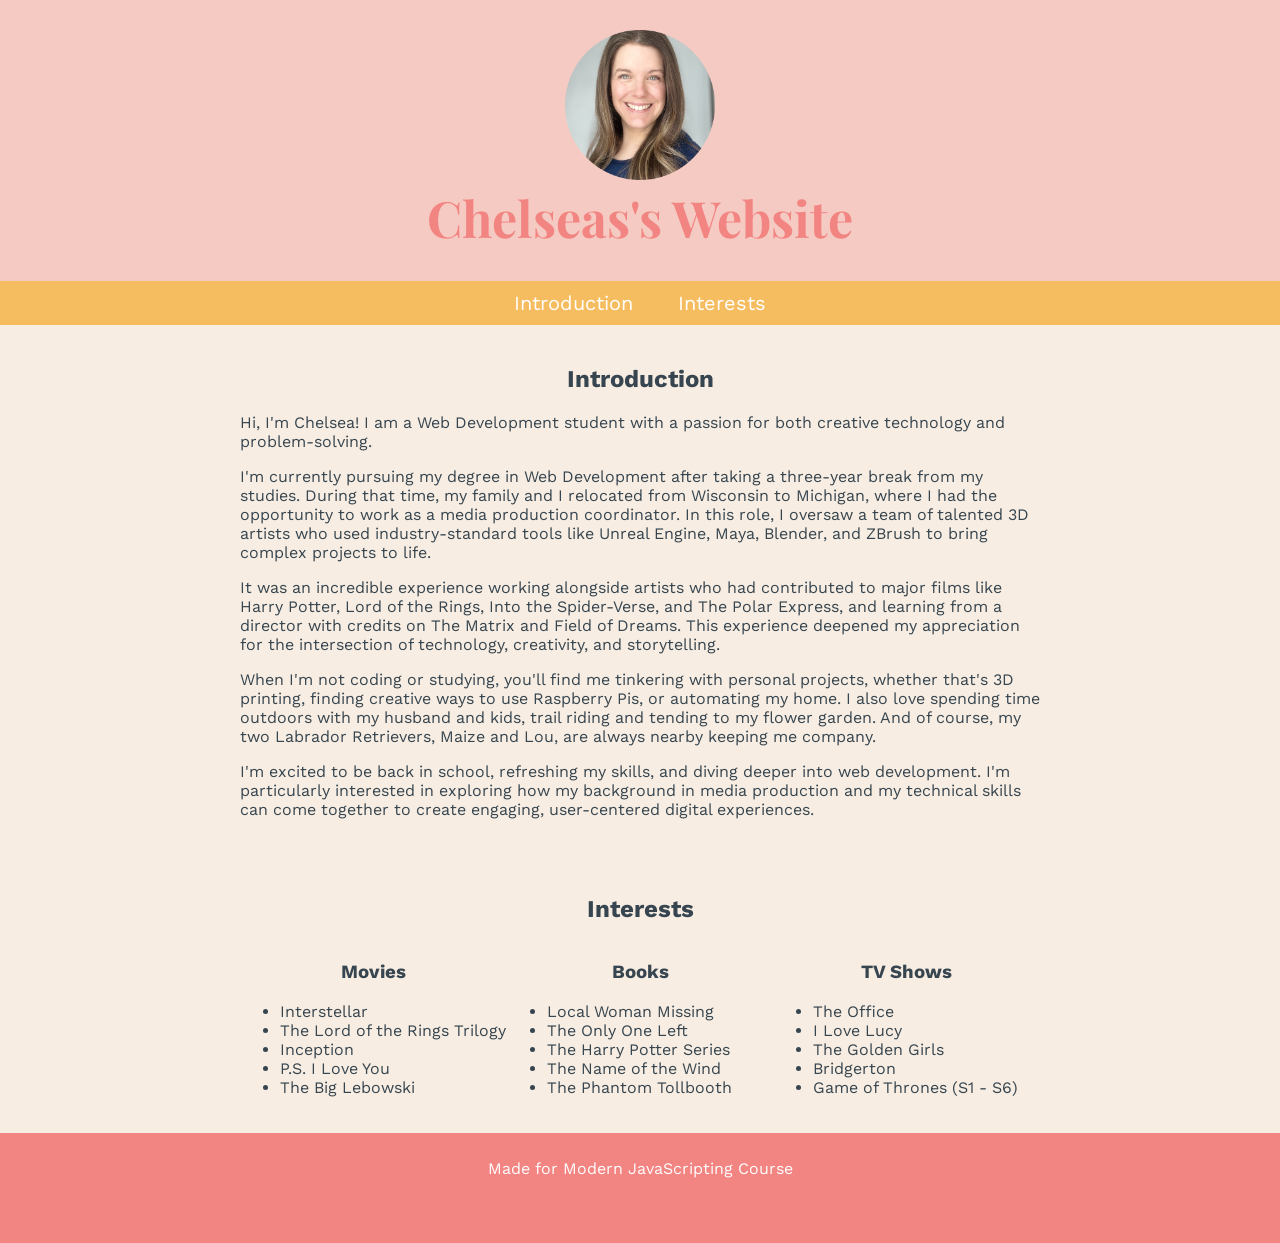
==== index.html @ 8ac8b5f9 "Created homepage" ====
<!DOCTYPE html>
<html lang="en">
    <head>
        <meta charset="UTF-8">
        <meta name="viewport" content="width=device-width, initial-scale=1.0">
        <title>Chelsea's Website</title>
        <link rel="stylesheet" href="/style.css">
        <link rel="preconnect" href="https://fonts.googleapis.com">
        <link rel="preconnect" href="https://fonts.gstatic.com" crossorigin>
        <link href="https://fonts.googleapis.com/css2?family=Playfair+Display:ital,wght@0,400..900;1,400..900&family=Work+Sans:ital,wght@0,100..900;1,100..900&display=swap" rel="stylesheet">
        <script src="/site.js" defer></script>
    </head>
    <body>
        <header>
            <img src="/images/chelsea.png" alt="Chelsea's Picture" id="header-image">
            <h1 id="title">Chelseas's Website</h1>
        </header>
        <nav>
            <a href="#introduction">Introduction</a>
            <a href="#interests">Interests</a>
        </nav>
        <section id="body-section">
            <h2 id="introduction">Introduction</h2>
            <p>Hi, I'm Chelsea! I am a Web Development student with a passion for both creative technology and problem-solving.</p>
            <p>I'm currently pursuing my degree in Web Development after taking a three-year break from my studies. During that time, my family and I relocated from Wisconsin to Michigan, where I had the opportunity to work as a media production coordinator. In this role, I oversaw a team of talented 3D artists who used industry-standard tools like Unreal Engine, Maya, Blender, and ZBrush to bring complex projects to life.</p>
            <p>It was an incredible experience working alongside artists who had contributed to major films like Harry Potter, Lord of the Rings, Into the Spider-Verse, and The Polar Express, and learning from a director with credits on The Matrix and Field of Dreams. This experience deepened my appreciation for the intersection of technology, creativity, and storytelling.</p>
            <p>When I'm not coding or studying, you'll find me tinkering with personal projects, whether that's 3D printing, finding creative ways to use Raspberry Pis, or automating my home. I also love spending time outdoors with my husband and kids, trail riding and tending to my flower garden. And of course, my two Labrador Retrievers, Maize and Lou, are always nearby keeping me company.</p>
            <p>I'm excited to be back in school, refreshing my skills, and diving deeper into web development. I'm particularly interested in exploring how my background in media production and my technical skills can come together to create engaging, user-centered digital experiences.</p>
        </section>
        <section id="body-section">
            <h2 id="interests">Interests</h2>
            <div class="row">
                <div class="column">
                    <h3>Movies</h3>
                    <ul>
                        <li>Interstellar</li>
                        <li>The Lord of the Rings Trilogy</li>
                        <li>Inception</li>
                        <li>P.S. I Love You</li>
                        <li>The Big Lebowski</li>
                    </ul>
                </div>
                <div class="column">
                    <h3>Books</h3>
                    <ul>
                        <li>Local Woman Missing</li>
                        <li>The Only One Left</li>
                        <li>The Harry Potter Series</li>
                        <li>The Name of the Wind</li>
                        <li>The Phantom Tollbooth</li>
                    </ul>
                </div>
                <div class="column">
                    <h3>TV Shows</h3>
                    <ul>
                        <li>The Office</li>
                        <li>I Love Lucy</li>
                        <li>The Golden Girls</li>
                        <li>Bridgerton</li>
                        <li>Game of Thrones (S1 - S6)</li>
                    </ul>
                </div>
            </div>
        </section>
        <footer>
            <p>Made for Modern JavaScripting Course</p>
        </footer>
    </body>
</html>
---- style.css ----
body {
    font-family: "Work Sans", sans-serif;
    margin: 0;
    padding: 0;
    background-color: #f7ede2;
    color: #36454F;
}

header {
    background-color: #f5cac3;
    color: #fff;
    padding: 30px;
    text-align: center;
}

#header-image {
    max-width: 150px;
}

#title {
    font-family: "Playfair Display", serif;
    font-size: 50px;
    color: #f28482;
    margin: 0;
}

#container {
    width: 80%;
    max-width: 800px;
    margin: auto;
}

nav {
    background-color: #f6bd60;
    color: #fff;
    padding: 10px;
    text-align: center;
}

nav a {
    color: #fff;
    font-size: 20px;
    text-decoration: none;
    padding: 10px;
    margin: 0 10px;
    transition: color 0.3s ease;
    padding: 10px;
}

nav a:hover {
    color: #ececec;
}

#body-section {
    width: 80%;
    max-width: 800px;
    margin: auto;
}

h1,
h2,
h3,
h4,
h5,
h6 {
    font-family: "Work Sans", sans-serif;
    text-align: center;
    color: #36454F;
}

section {
    padding: 20px;
}

.row {
    display: flex;
}

.column {
    flex: 50%;
}

footer {
    background-color: #f28482;
    color: #fff;
    padding: 10px;
    text-align: center;
    min-height: 10vh;
}
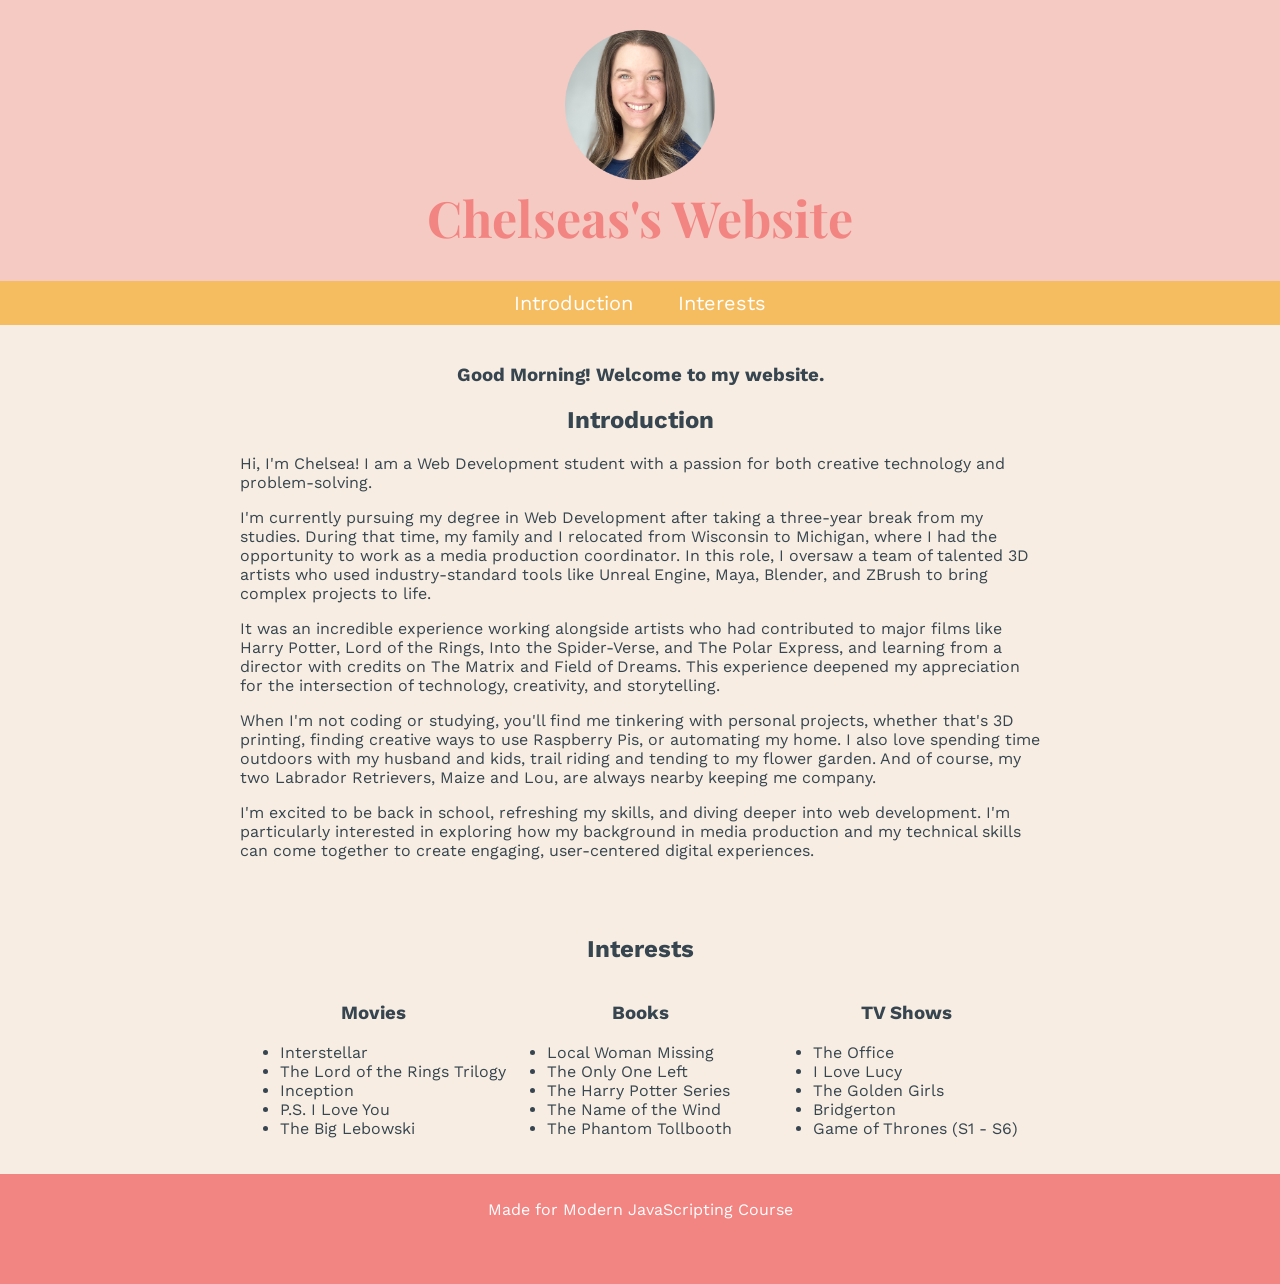
==== commit ebe7ef84: "Added welcome div" ====
--- a/index.html
+++ b/index.html
@@ -4,6 +4,7 @@
         <meta charset="UTF-8">
         <meta name="viewport" content="width=device-width, initial-scale=1.0">
         <title>Chelsea's Website</title>
+        <meta name="robots" content="noindex">
         <link rel="stylesheet" href="/style.css">
         <link rel="preconnect" href="https://fonts.googleapis.com">
         <link rel="preconnect" href="https://fonts.gstatic.com" crossorigin>
@@ -20,6 +21,9 @@
             <a href="#interests">Interests</a>
         </nav>
         <section id="body-section">
+            <div id="welcome">
+            </div>
+
             <h2 id="introduction">Introduction</h2>
             <p>Hi, I'm Chelsea! I am a Web Development student with a passion for both creative technology and problem-solving.</p>
             <p>I'm currently pursuing my degree in Web Development after taking a three-year break from my studies. During that time, my family and I relocated from Wisconsin to Michigan, where I had the opportunity to work as a media production coordinator. In this role, I oversaw a team of talented 3D artists who used industry-standard tools like Unreal Engine, Maya, Blender, and ZBrush to bring complex projects to life.</p>
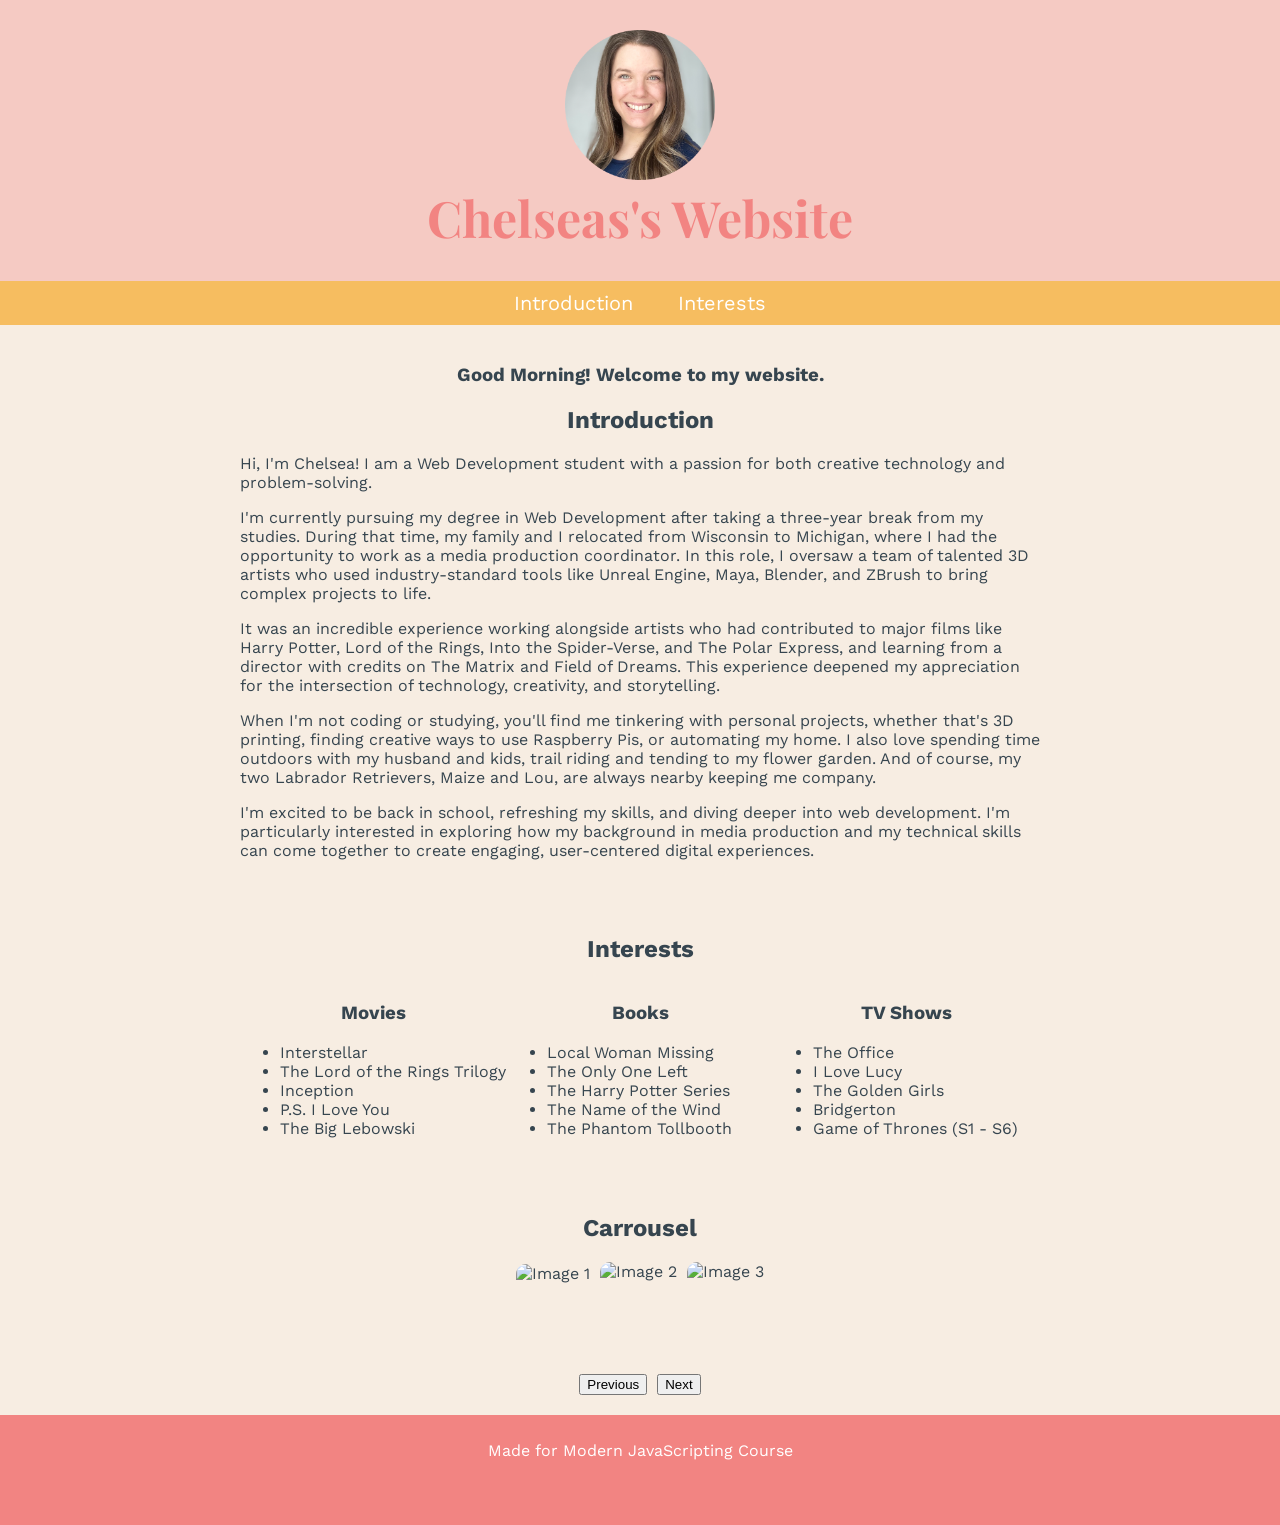
==== commit 77e97de2: "Added carousel" ====
--- a/index.html
+++ b/index.html
@@ -66,6 +66,18 @@
                 </div>
             </div>
         </section>
+        <section id="body-section">
+            <h2>Carrousel</h2>
+                <div id="carousel">
+                    <img alt="Image 1">
+                    <img alt="Image 2">
+                    <img alt="Image 3">
+                </div>
+                <div id="buttons">
+                    <button id="prev">Previous</button>
+                    <button id="next">Next</button>
+                </div>
+        </section>
         <footer>
             <p>Made for Modern JavaScripting Course</p>
         </footer>
--- a/style.css
+++ b/style.css
@@ -80,6 +80,30 @@
     flex: 50%;
 }
 
+#carousel {
+    display: flex;
+    justify-content: center;
+    align-items: center;
+    width: 100%;
+    max-height: 300px;
+    overflow: hidden;
+    gap: 10px;
+}
+
+#carousel img {
+    max-height: 300px;
+    aspect-ratio: auto 300 / 400;
+    border-radius: 10px;
+}
+
+#buttons {
+    display: flex;
+    justify-content: center;
+    align-items: center;
+    gap: 10px;
+    margin-top: 10px;
+}
+
 footer {
     background-color: #f28482;
     color: #fff;
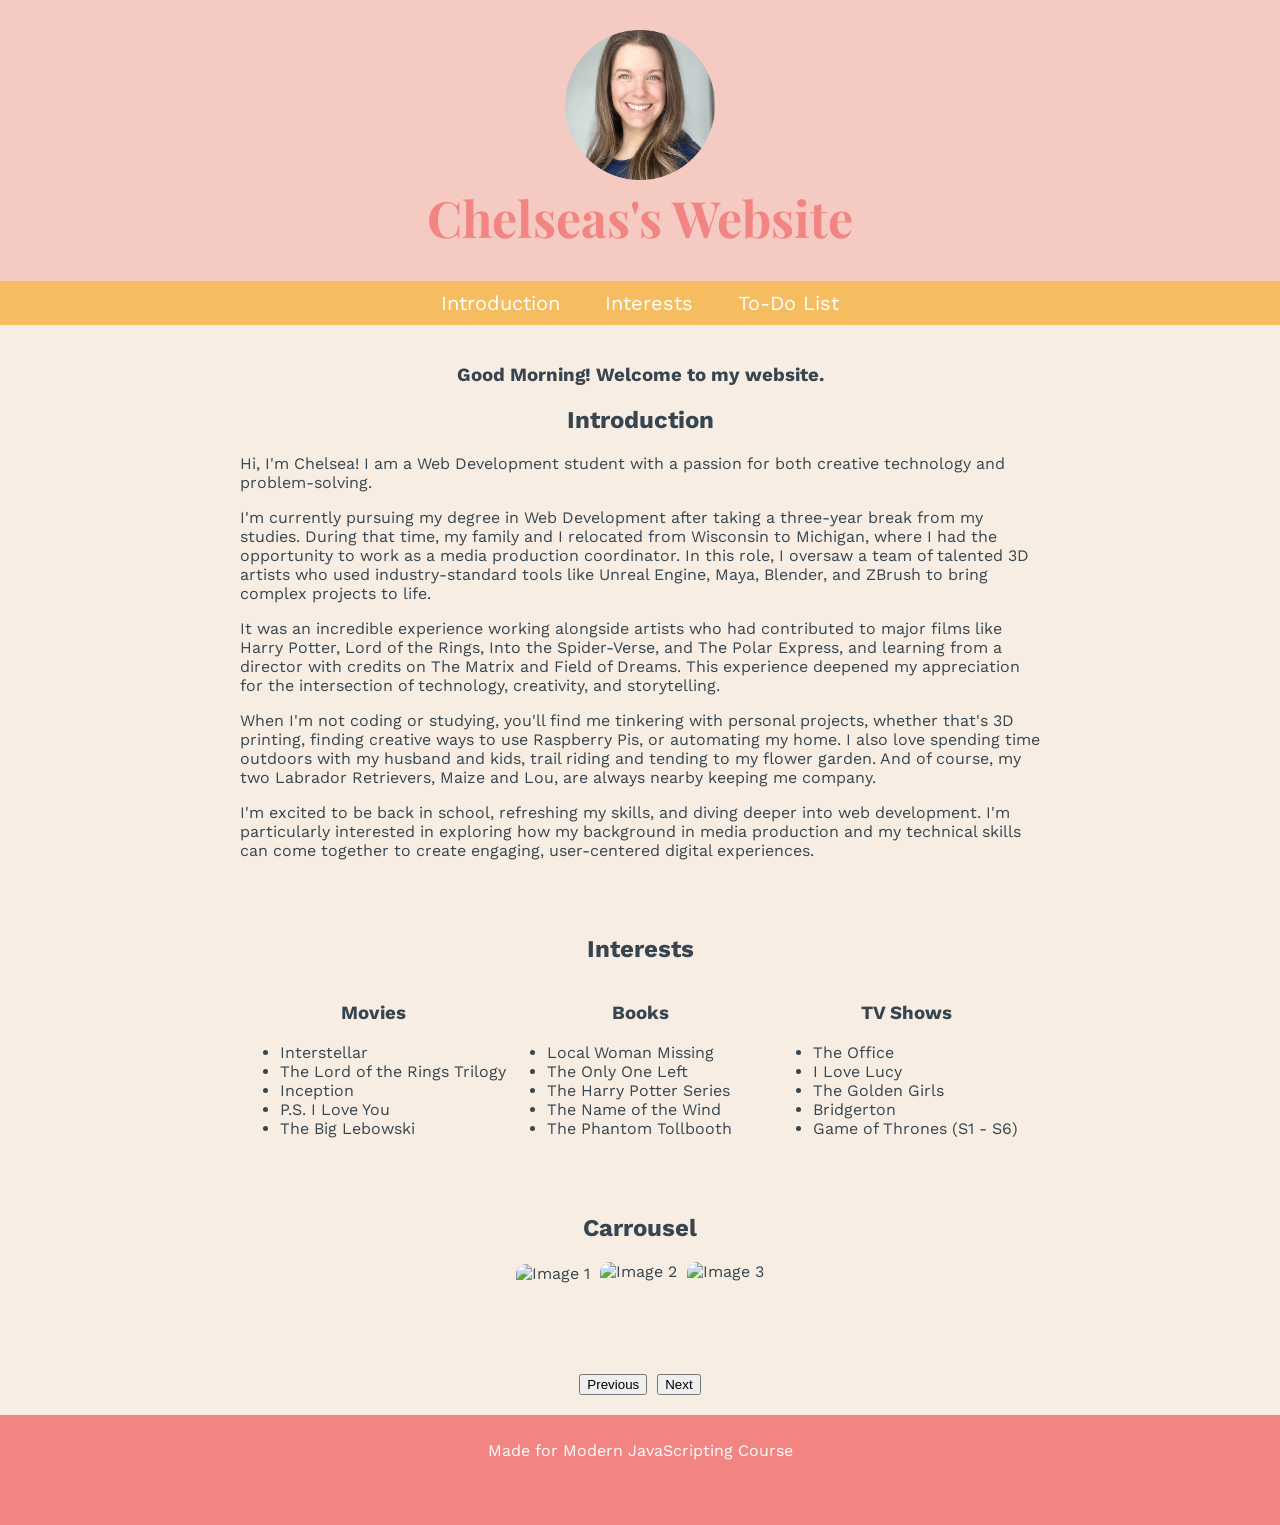
==== commit 6c3c55ff: "Added to-do list" ====
--- a/index.html
+++ b/index.html
@@ -19,6 +19,7 @@
         <nav>
             <a href="#introduction">Introduction</a>
             <a href="#interests">Interests</a>
+            <a href="/to-do.html">To-Do List</a>
         </nav>
         <section id="body-section">
             <div id="welcome">
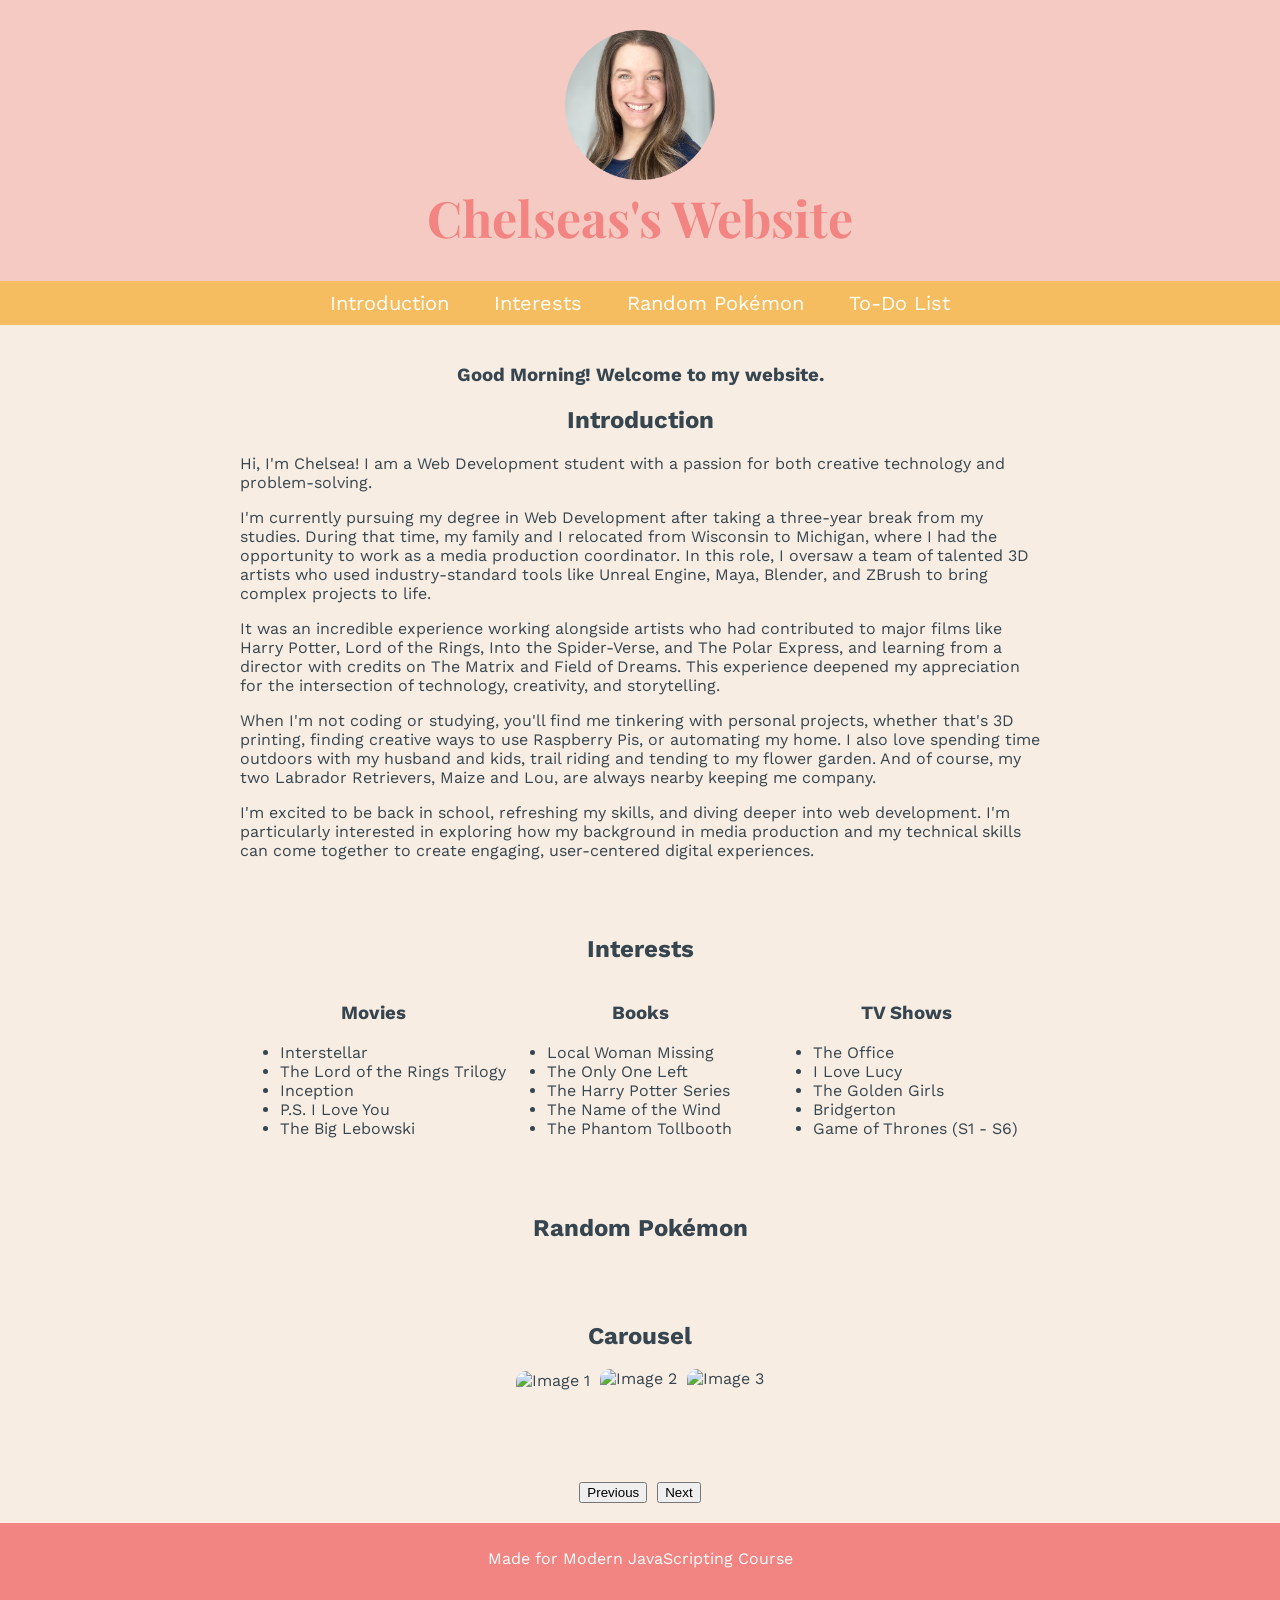
==== commit a6fd3cc8: "Added random Pokemon" ====
--- a/index.html
+++ b/index.html
@@ -17,8 +17,9 @@
             <h1 id="title">Chelseas's Website</h1>
         </header>
         <nav>
-            <a href="#introduction">Introduction</a>
-            <a href="#interests">Interests</a>
+            <a href="index.html#introduction">Introduction</a>
+            <a href="index.html#interests">Interests</a>
+            <a href="index.html#pokemon">Random Pokémon</a>
             <a href="/to-do.html">To-Do List</a>
         </nav>
         <section id="body-section">
@@ -67,8 +68,12 @@
                 </div>
             </div>
         </section>
+         <section id="body-section">
+            <h2 id="pokemon">Random Pokémon</h2>
+            <div class="pokemon-ctr"></div>
+        </section>
         <section id="body-section">
-            <h2>Carrousel</h2>
+            <h2>Carousel</h2>
                 <div id="carousel">
                     <img alt="Image 1">
                     <img alt="Image 2">
--- a/style.css
+++ b/style.css
@@ -110,4 +110,14 @@
     padding: 10px;
     text-align: center;
     min-height: 10vh;
+}
+
+.pokemon-ctr {
+    display: flex;
+    justify-content: center;
+}
+
+.pokemon-ctr img {
+    width: 250px;
+    image-rendering: pixelated;
 }
